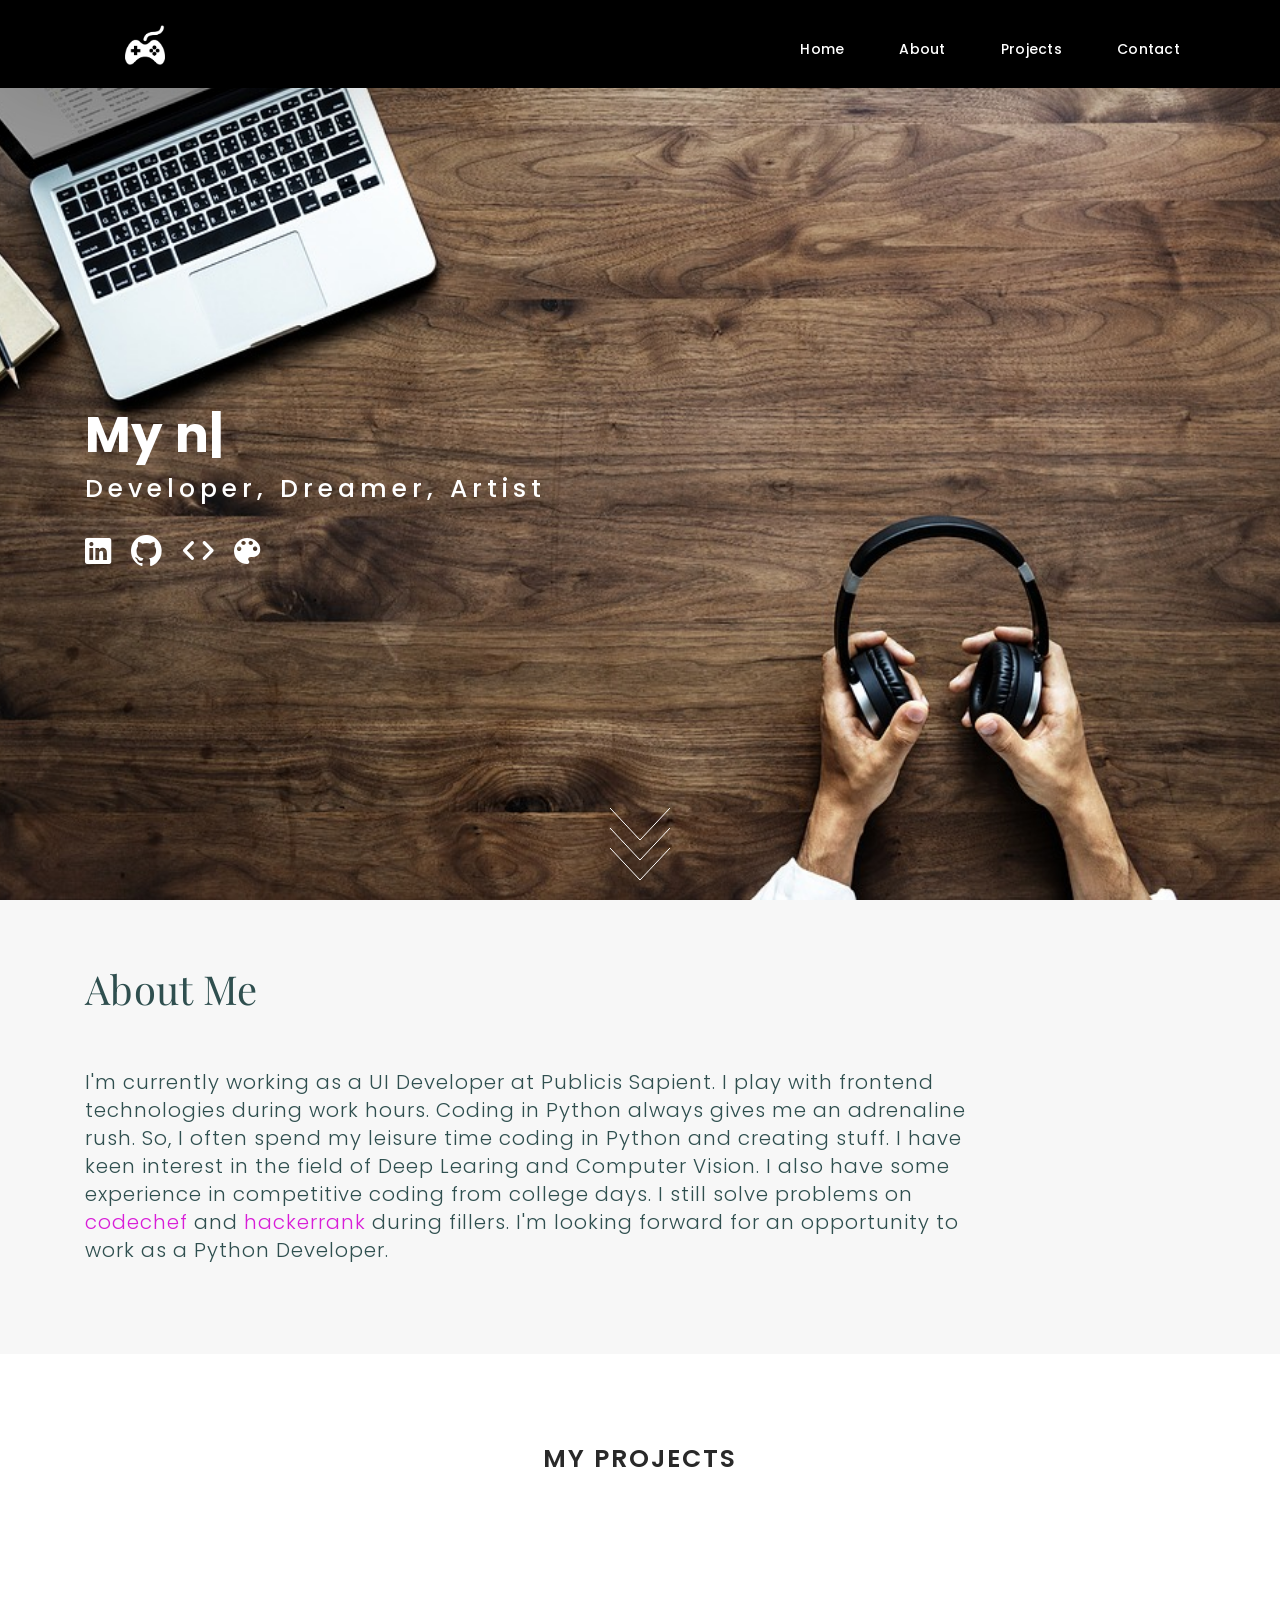
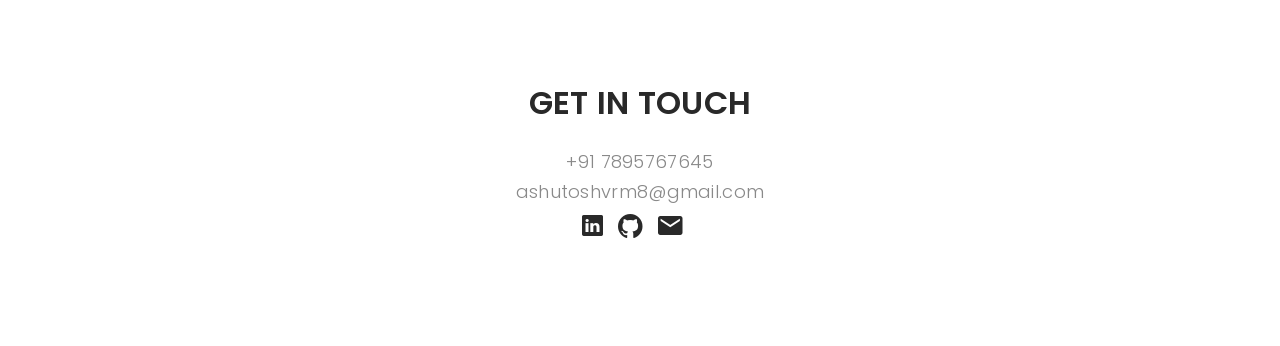
==== index.html @ ac4a1799 "Publicis Sapient" ====
<!DOCTYPE html>
<html lang="en">

<head>
  <!-- meta -->
  <meta charset="utf-8">
  <meta content="width=device-width, initial-scale=1.0" name="viewport">

  <title>Ashutosh Verma</title>
  <meta content="Ashutosh, Verma, Ashutosh Verma, Ashutosh Verma Sapient, Ashutosh Verma Github, ashutoshvrm8, Ashutosh Verma codechef,Ashutosh Verma hackerrank, Ashutosh Verma kaggle, Ashutosh Verma developer, Ashutosh Verma coder, ui, coder, data scientist, developer, engineer, graphic era, geu, " name="keywords">
  <meta content="This is the official home page of Ashutosh Verma" name="description">

  <link rel="stylesheet" href="https://fonts.googleapis.com/css?family=Poppins:300,300i,400,400i,500,500i,600,600i,700,700i|Playfair+Display:400,400i,700,700i,900,900i">
  <link rel="stylesheet" href="lib/bootstrap/css/bootstrap.min.css">
  <link rel="stylesheet" href="lib/ionicons/css/ionicons.min.css">
  <link rel="stylesheet" href="lib/hover/hover.min.css">
  <link rel="stylesheet" href="lib/slick/slick.css">
  <link rel="stylesheet" href="lib/slick/slick-theme.css">

  <link rel="stylesheet" href="css/style.css">
  <link rel="stylesheet" href="css/arrows.css">

  <link rel="shortcut icon" href="images/favicon.jpg">

</head>

<body>
  <!-- start section navbar -->
  <nav id="main-nav">
    <div class="row">
      <div class="container">
        <ul class="list-unstyled joystick-wrapper">
          <li>
            <a href="https://ashutoshverma.xyz/games/games.html"><img src="./images/game.png" class="joystick-logo" alt="games"></a>
          </li>
        </ul>
        <ul class="nav-menu list-unstyled">
          <li><a href="#header" class="js-header-nav smoothScroll">Home</a></li>
          <li><a href="#about" class="js-header-nav smoothScroll">About</a></li>
          <li><a href="#portfolio" class="js-header-nav smoothScroll">Projects</a></li>
          <li><a href="#contact" class="js-header-nav smoothScroll">Contact</a></li>
        </ul>
      </div>
    </div>
  </nav>
  <!-- End section navbar -->

  <!-- start section header -->
  <div id="header" class="home">
    <div class="container">
      <div class="header-content">
        <h1><span class="typed"></span></h1>
        <p>developer, dreamer, artist</p>
        <ul class="list-unstyled list-social">
          <li><a href="https://www.linkedin.com/in/ashutosh-verma-a1b227ba/" target="_blank"><i class="ion-social-linkedin"></i></a></li>
          <li><a href="https://github.com/ashutoshvrm8" target="_blank"><i class="ion-social-github"></i></a></li>
          <li><a href="https://www.codechef.com/users/the_wolverine" target="_blank"><i class="ion-code"></i></a></li>
          <li><a href="https://www.deviantart.com/ashutoshvrm8" target="_blank"><i class="ion-android-color-palette"></i></a></li>
        </ul>
      </div>
      <a href="#about" class="js-header-nav smoothScroll">
        <svg class="arrows">
            <path class="a1" d="M0 0 L30 32 L60 0"></path>
            <path class="a2" d="M0 20 L30 52 L60 20"></path>
            <path class="a3" d="M0 40 L30 72 L60 40"></path>
        </svg>
      </a>
    </div>
  </div>
  <!-- End section header -->

  <!-- start section about -->
  <div id="about" class="paddsection">
    <div class="container">
      <div class="row justify-content-between">
        <div class="col-lg-10">
          <div class="about-descr">
            <p class="p-heading">About Me</p>
            <p class="separator">I'm currently working as a UI Developer at Publicis Sapient.
              I play with frontend technologies during work hours. Coding in Python always gives me an adrenaline rush.
              So, I often spend my leisure time coding in Python and creating stuff. I have keen interest in the field of 
              Deep Learing and Computer Vision. I also have some experience in competitive coding from college days. I still 
              solve problems on <a href="https://www.codechef.com/users/the_wolverine" target="_blank">codechef</a> and 
              <a href="https://www.hackerrank.com/ashutoshvrm8" target="_blank">hackerrank</a> during fillers. I'm looking forward for an opportunity to 
              work as a Python Developer.
            </p>
          </div>
        </div>
      </div>
    </div>
  </div>
  <!-- end section about -->

  <!-- start section portfolio -->
  <div id="portfolio" class="text-center paddsection">
    <div class="container">
      <div class="section-title text-center">
        <h2>My Projects</h2>
      </div>
    </div>
  </div>
  <!-- End section portfolio -->

  <!-- start section contact -->
  <div id="contact" class="paddsection">
    <div class="container">
      <div class="contact-block1">
        <div class="row">
          <div class="col-lg-12 text-center">
              <h2 class="mb-30">GET IN TOUCH</h2>
              <ul class="contact-details">
                <li><span>+91 7895767645</span></li>
                <li><span>ashutoshvrm8@gmail.com</span></li>
              </ul>
              <div class="contact-social-links">
                <ul class="list-unstyled row">
                  <li><a href="https://www.linkedin.com/in/ashutosh-verma-a1b227ba/" target="_blank"><i class="ion-social-linkedin"></i></a></li>
                  <li><a href="https://github.com/ashutoshvrm8" target="_blank"><i class="ion-social-github"></i></a></li>
                  <li><a href="mailto:ashutoshvrm8@gmail.com" target="_blank"><i class="ion-android-mail"></i></a></li>
                </ul>
              </div>
          </div>
        </div>
      </div>
    </div>
  </div>
  <!-- End section contact -->

  <script src="lib/jquery/jquery.min.js"></script>
  <script src="lib/jquery/jquery-migrate.min.js"></script>
  <script src="lib/bootstrap/js/bootstrap.bundle.min.js"></script>
  <script src="lib/typed/typed.js"></script>
  <script src="lib/slick/slick.min.js"></script>
  <script src="js/main.js"></script>

</body>

</html>
---- css/style.css ----
body {
  background: #ffffff;
  color: #898989;
  font-family: 'Poppins', helvetica;
  font-size: 15px;
  font-weight: 300;
  line-height: 20px;
  letter-spacing: 0.02em;
  overflow-x: hidden;
  margin: 0 auto;
  padding: 0;
  -moz-box-sizing: border-box;
  -ms-box-sizing: border-box;
  -o-box-sizing: border-box;
  -webkit-box-sizing: border-box;
  box-sizing: border-box;
}

h1, h2, h3, h4, h5, h6 {
  margin: 0;
}

h2 {
  color: #292929;
  font-weight: 600;
}

h4 {
  color: #292929;
  font-size: 14px;
  font-weight: 600;
}

a {
  color: #292929;
  text-decoration: none !important;
  -moz-transition: all 0.5s ease-in-out 0s;
  -ms-transition: all 0.5s ease-in-out 0s;
  -o-transition: all 0.5s ease-in-out 0s;
  -webkit-transition: all 0.5s ease-in-out 0s;
  transition: all 0.5s ease-in-out 0s;
}

a:hover {
  -moz-transition: all 0.5s ease-in-out 0s;
  -ms-transition: all 0.5s ease-in-out 0s;
  -o-transition: all 0.5s ease-in-out 0s;
  -webkit-transition: all 0.5s ease-in-out 0s;
  transition: all 0.5s ease-in-out 0s;
}

a:hover, a:focus {
  color: #b8a07e;
  text-decoration: underline;
}

nav ul li a {
  padding: 2px 0 0 0;
  position: relative;
  display: block;
  font-size: 12px;
  color: #999999;
  letter-spacing: 0.1em;
  font-weight: 500;
  line-height: 14px;
  text-transform: uppercase;
  -moz-transition: all 0.5s ease-in-out 0s;
  -ms-transition: all 0.5s ease-in-out 0s;
  -o-transition: all 0.5s ease-in-out 0s;
  -webkit-transition: all 0.5s ease-in-out 0s;
  transition: all 0.5s ease-in-out 0s;
}

p {
  margin: 25px 0;
  padding: 0;
  font-size: 15px;
  color: #999999;
  line-height: 28px;
}

::-moz-selection {
  background: #b8a07e;
  color: #fff;
}

::selection {
  background: #b8a07e;
  color: #fff;
}

.btn {
  background: #333;
  border: medium none;
  border-radius: 0;
  color: #fff;
  font-size: 12px;
  height: 50px;
  line-height: 50px;
  padding: 0 30px;
  text-transform: uppercase;
}

.btn:hover, .btn:focus {
  color: #fff;
}

.padDiv {
  padding: 30px 20px;
}

.section-title {
  margin-bottom: 70px;
}

.section-title h2 {
  font-size: 25px;
  letter-spacing: 2px;
  text-transform: uppercase;
}

.paddsection {
  padding-top: 90px;
  padding-bottom: 90px;
}

.paddsections {
  padding-top: 90px;
  padding-bottom: 90px !important;
}

.hvr-shutter-in-horizontal::before {
  background: #333;
}

.hvr-shutter-in-horizontal:hover {
  background: #b8a07e;
}

.mb-30 {
  margin-bottom: 30px;
}

/*-----------------------------------------------------------------------------------*/
/*  Navbar Top
/*-----------------------------------------------------------------------------------*/

nav {
  position: fixed;
  background: #000;
  z-index: 1000;
  width: 100%;
  padding: 23px;
  display: none;
  -webkit-box-shadow: 0px 2px 92px 0px rgba(0, 0, 0, 0.18);
  -moz-box-shadow: 0px 2px 92px 0px rgba(0, 0, 0, 0.18);
  box-shadow: 0px 2px 92px 0px rgba(0, 0, 0, 0.18);
}

.joystick-logo {
  width: 40px;
  height: 40px;
}

@media(max-width: 1024px) {
  .joystick-wrapper {
    display: none;
  }
}

.nav-menu {
  float: right;
  line-height: 32px;
  margin-bottom: 0;
}

nav ul li {
  float: left;
  margin-right: 15px;
  font-family: 'Poppins', sans-serif;
  font-size: 14px;
  margin-left: 40px;
}

nav ul li a {
  padding: 2px 0 0 0;
  position: relative;
  display: block;
  font-size: 14px;
  color: #fff;
  font-family: 'Poppins', helvetica;
  font-weight: 500;
  line-height: 16px;
  text-transform: uppercase;
  letter-spacing: 0.02em;
  text-transform: capitalize;
}

.responsive {
  display: none;
  font-size: 23px;
}

.active {
  color: #afafaf;
}

/*----------------------------------------------------------------------------------*/
/*  Header
/*-----------------------------------------------------------------------------------*/

@media(max-width:767px) {
  .header-content h1 {
    min-height: 181px;
  }
}

#header {
  background: url("../images/home-bg.jpg") repeat scroll center / cover;
  height: 100%;
  width: 100%;
}

#header .header-content {
  height: 100vh;
  text-align: left;
  width: 100%;
  display: flex;
  justify-content: center;
  flex-direction: column;
}

.header-content h1 {
  font-size: 50px;
  font-weight: 700;
  margin-top: 90px;
  margin-bottom: 10px;
  color: #fff;
}

.header-content p {
  font-size: 25px;
  letter-spacing: 5px;
  margin-top: 0;
  margin-bottom: 30px;
  text-transform: capitalize;
  color: #fff;
  font-weight: 500;
}

.header-content .list-social li {
  float: left;
  margin-right: 20px;
}

.header-content .list-social li i {
  color: #fff;
  font-size: 35px;
}

/*-----------------------------------------------------------------------------------*/
/*  About
/*-----------------------------------------------------------------------------------*/

#about {
  width: 100%;
  height: auto;
  background: #f7f7f7;
  padding-top: 50px;
}

#about .about-descr .p-heading {
  color: #2F4F4F;
  font-family: 'Playfair Display', serif;
  font-size: 40px;
  text-align: left;
}

#about .about-descr .separator {
  color: #2F4F4F;
  font-size: 20px;
  letter-spacing: 1px;
  line-height: 1.4;
  margin-bottom: 0;
  padding-top: 40px;
  text-align: left;
}

#about .separator a {
  color: #d81dd8;
}

/*-----------------------------------------------------------------------------------*/
/*  Portfolio
/*-----------------------------------------------------------------------------------*/

#portfolio {
  position: relative;
  padding-bottom: 50px;
}

/*-----------------------------------------------------------------------------------*/
/*  Contact
/*-----------------------------------------------------------------------------------*/

#contact {
  height: auto;
  text-align: center;
  width: 100%;
}

.contact-details {
  list-style: none;
  margin: 0;
  padding: 0;
}

.contact-details li {
  font-size: 18px;
  padding-bottom: 10px;
}

.contact-social-links {
  display: flex;
  justify-content: center;
}

.contact-social-links li {
  font-size: 28px;
  margin-right: 15px;
}
---- css/arrows.css ----
.arrows {
	width: 60px;
	height: 72px;
	position: absolute;
	left: 50%;
	margin-left: -30px;
	bottom: 20px;
}

.arrows path {
	stroke: #fff;
	fill: transparent;
	stroke-width: 1px;	
	animation: arrow 2s infinite;
	-webkit-animation: arrow 2s infinite; 
}

@keyframes arrow
{
0% {opacity:0}
40% {opacity:1}
80% {opacity:0}
100% {opacity:0}
}

@-webkit-keyframes arrow
{
0% {opacity:0}
40% {opacity:1}
80% {opacity:0}
100% {opacity:0}
}

.arrows path.a1 {
	animation-delay:-1s;
	-webkit-animation-delay:-1s;
}

.arrows path.a2 {
	animation-delay:-0.5s;
	-webkit-animation-delay:-0.5s;
}

.arrows path.a3 {	
	animation-delay:0s;
	-webkit-animation-delay:0s;
}

@media only screen and (max-width: 767px) {
    .arrows {
        left: 90%;
    }
}
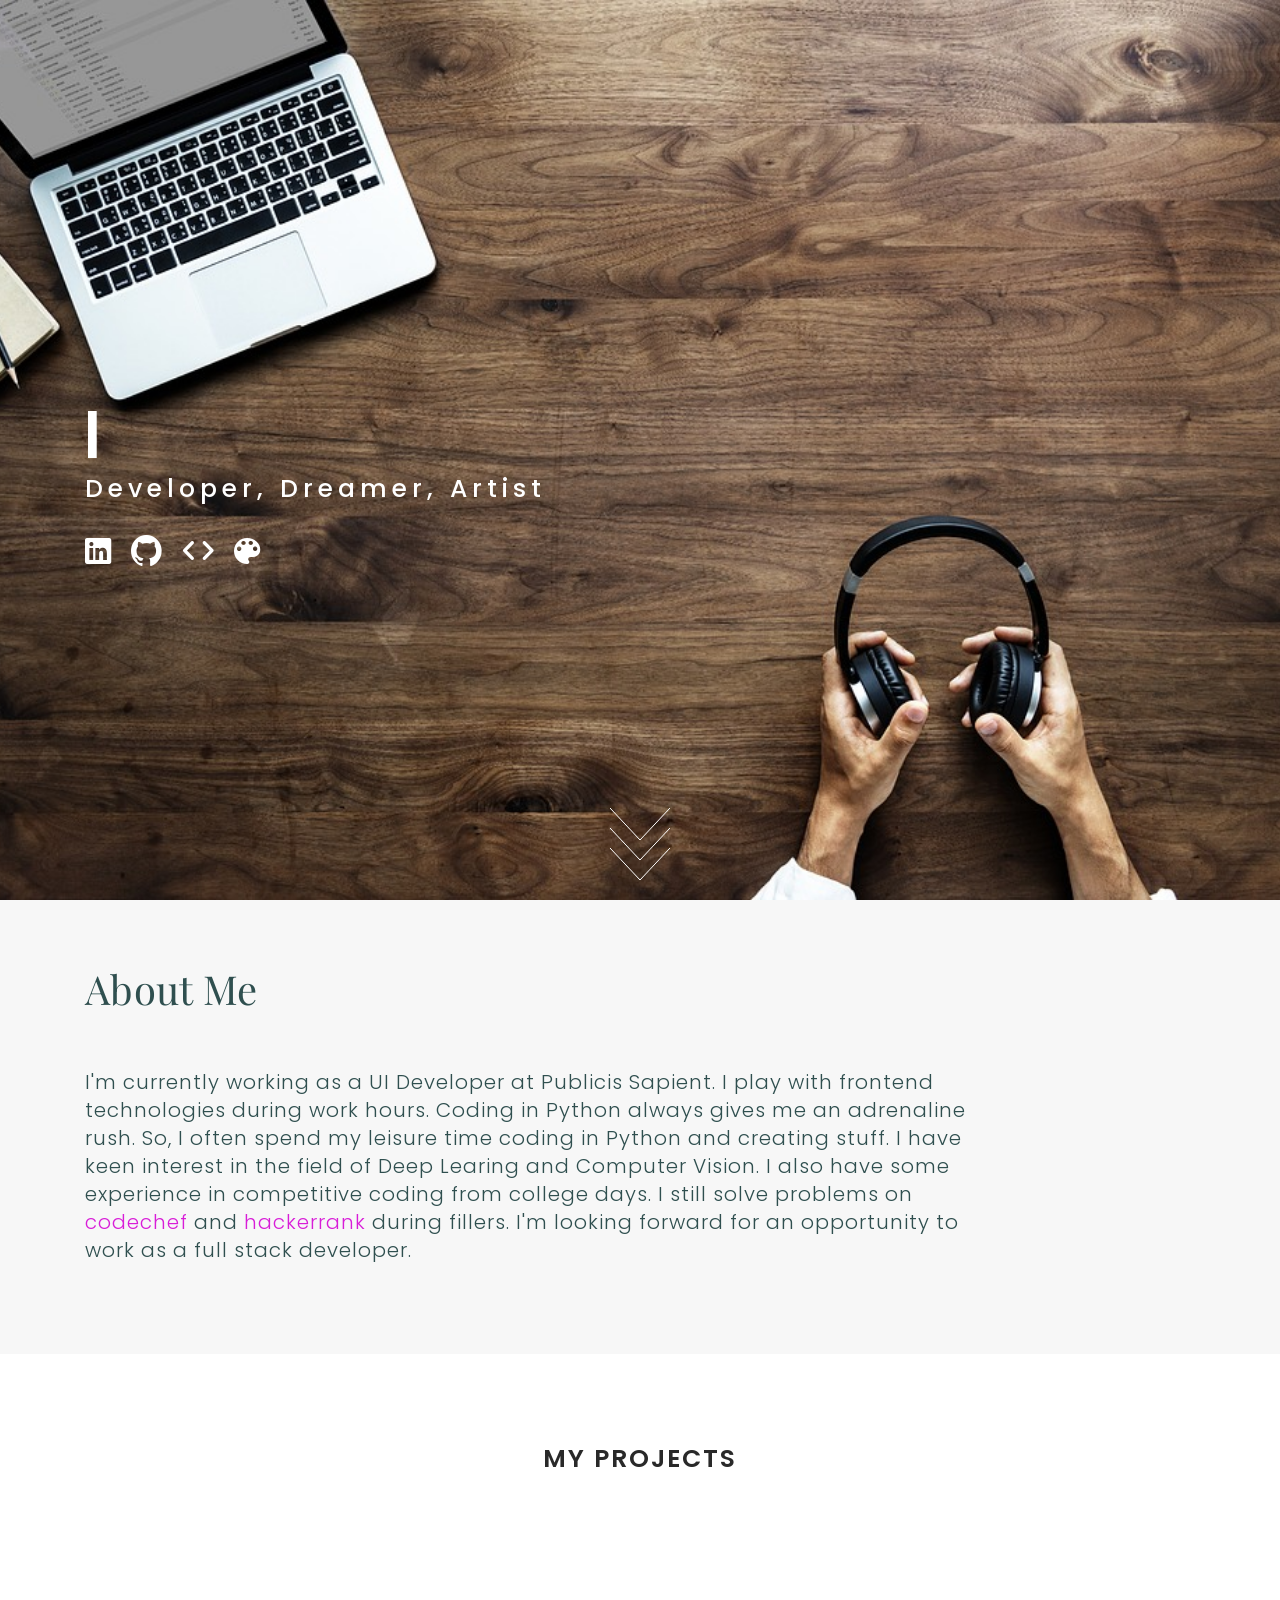
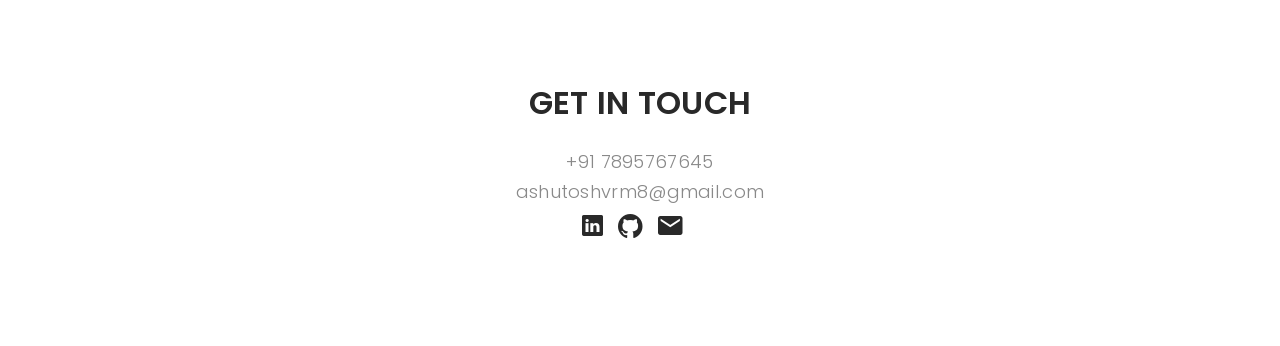
==== commit 9f25b4c5: "Update index.html" ====
--- a/index.html
+++ b/index.html
@@ -82,7 +82,7 @@
               Deep Learing and Computer Vision. I also have some experience in competitive coding from college days. I still 
               solve problems on <a href="https://www.codechef.com/users/the_wolverine" target="_blank">codechef</a> and 
               <a href="https://www.hackerrank.com/ashutoshvrm8" target="_blank">hackerrank</a> during fillers. I'm looking forward for an opportunity to 
-              work as a Python Developer.
+              work as a full stack developer.
             </p>
           </div>
         </div>
@@ -135,4 +135,4 @@
 
 </body>
 
-</html>+</html>
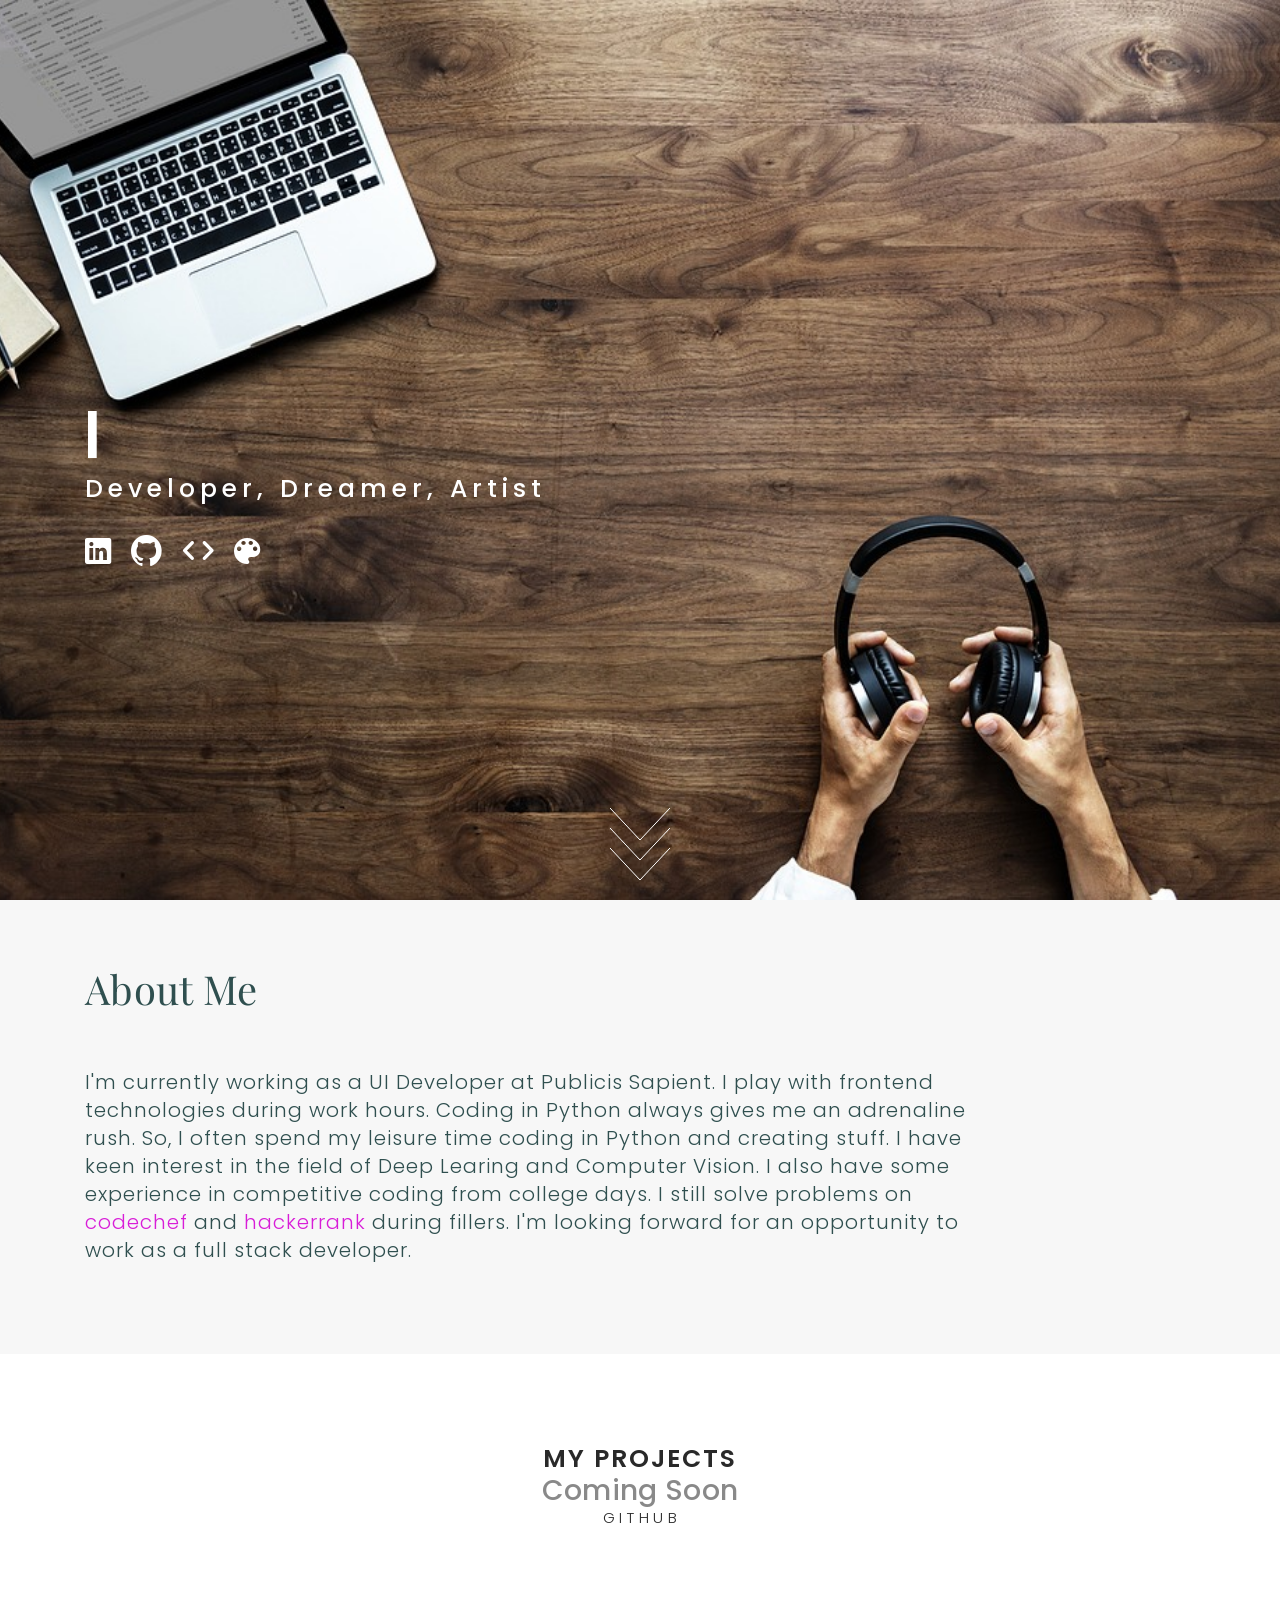
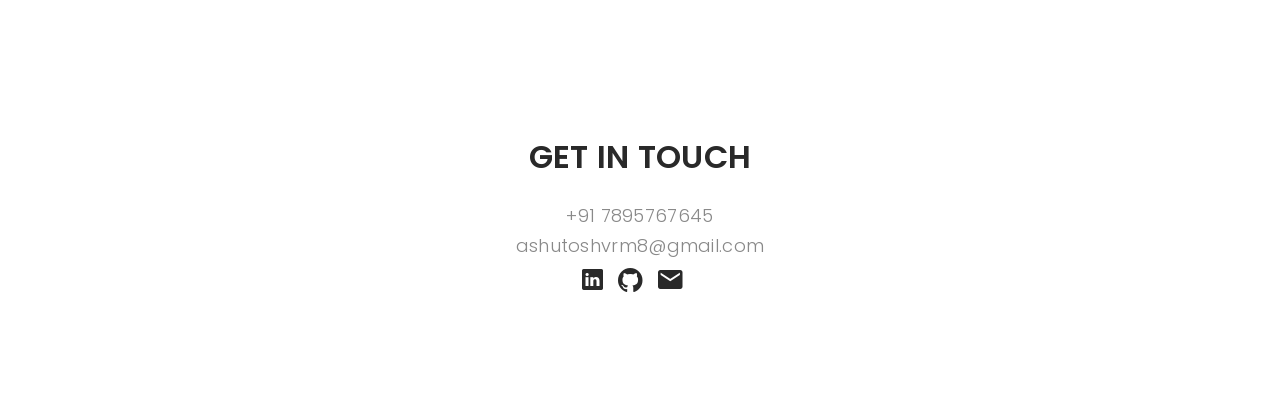
==== commit 97cfeff9: "Update index.html" ====
--- a/index.html
+++ b/index.html
@@ -96,6 +96,8 @@
     <div class="container">
       <div class="section-title text-center">
         <h2>My Projects</h2>
+        <h3>Coming Soon</h3>
+        <a href="https://github.com/ashutoshvrm8">G I T H U B</a>
       </div>
     </div>
   </div>
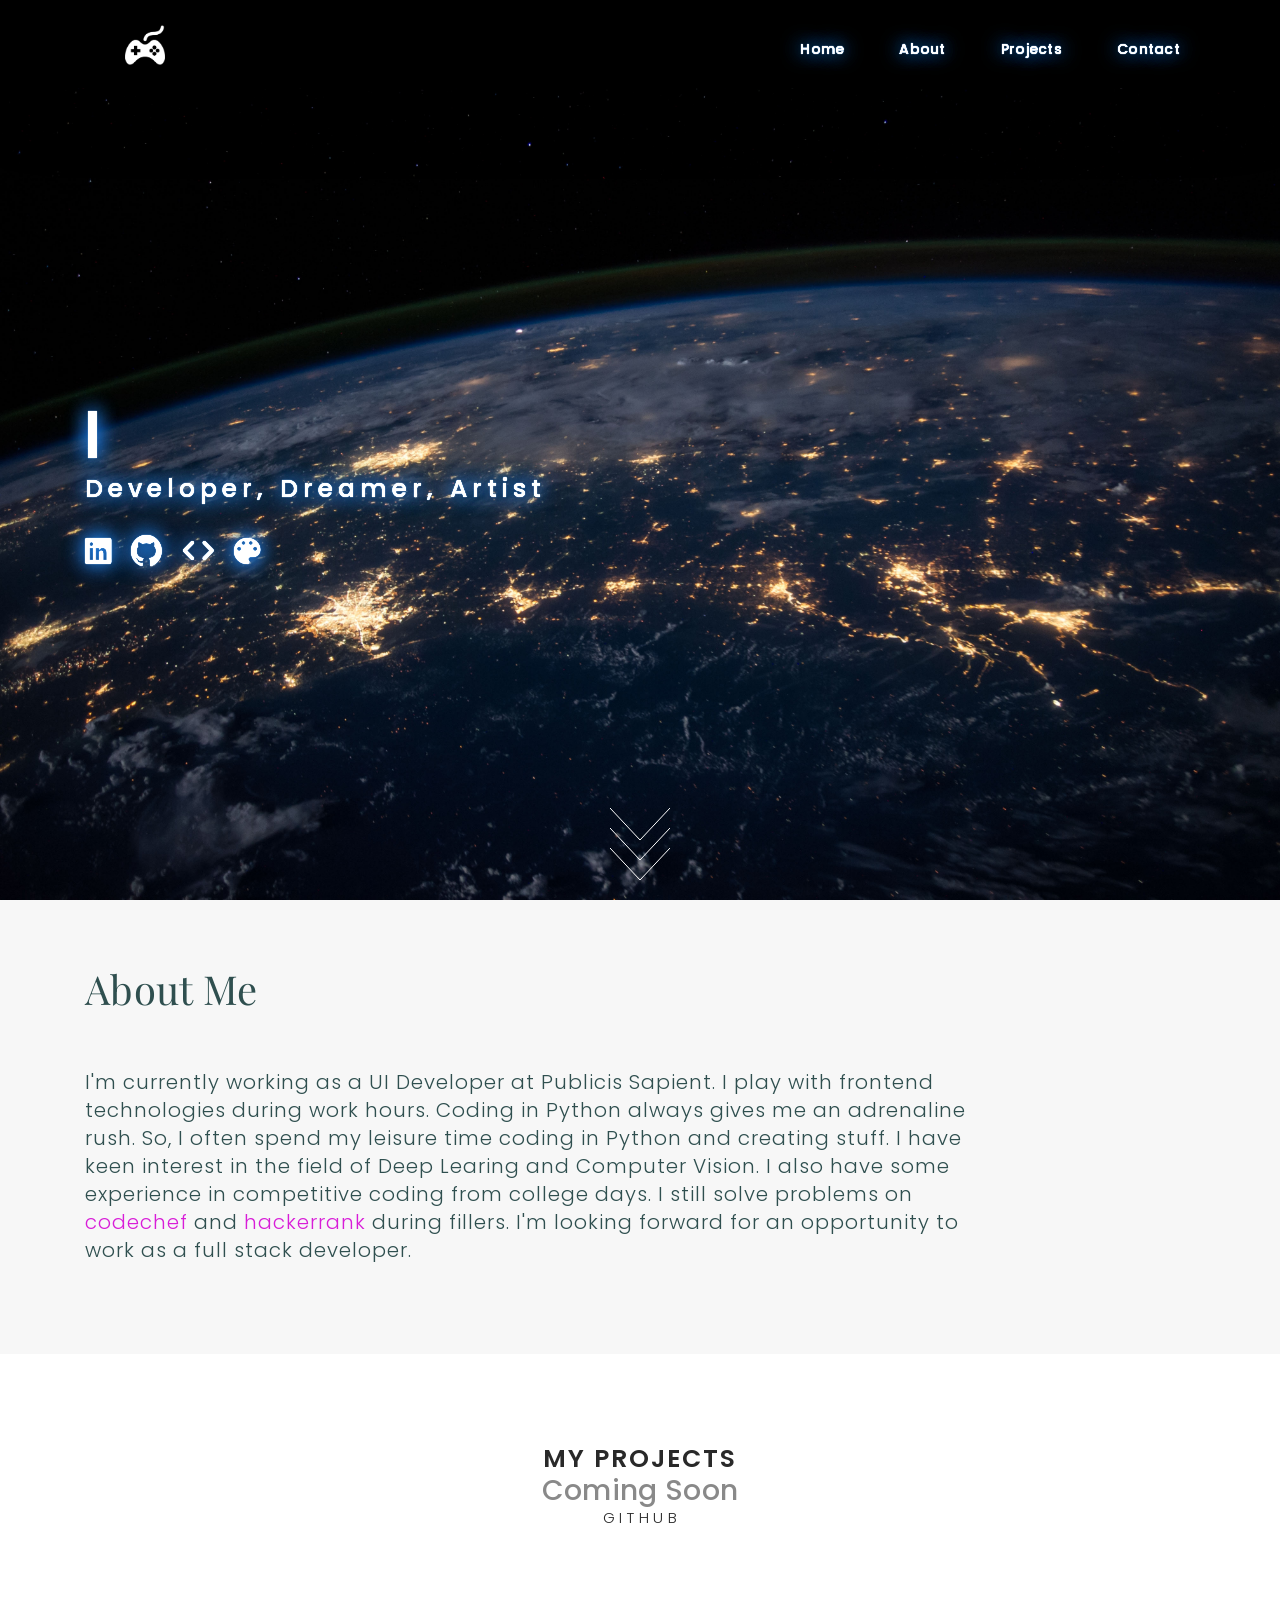
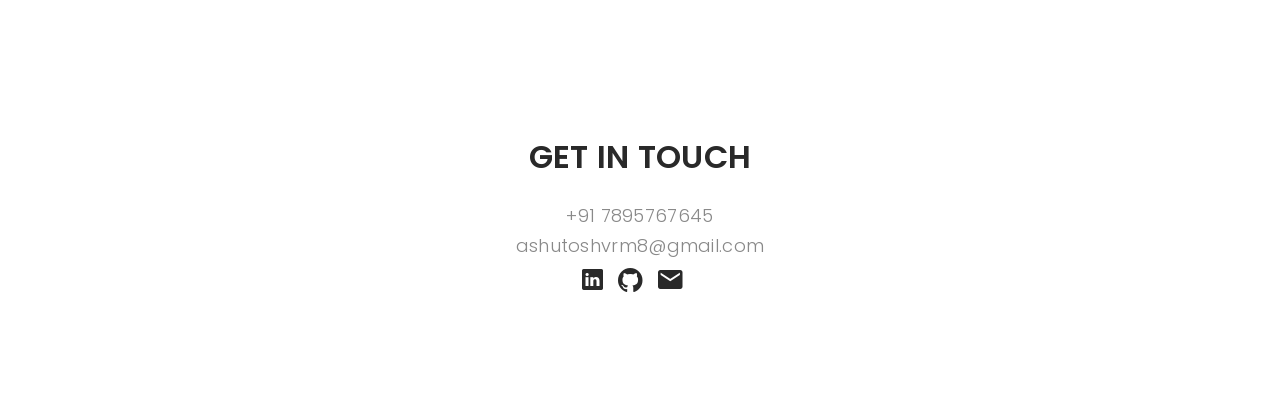
==== commit aa1bdc15: "loaded on winload load and changes font-size in mobile" ====
--- a/index.html
+++ b/index.html
@@ -50,7 +50,7 @@
     <div class="container">
       <div class="header-content">
         <h1><span class="typed"></span></h1>
-        <p>developer, dreamer, artist</p>
+        <p class="me">developer, dreamer, artist</p>
         <ul class="list-unstyled list-social">
           <li><a href="https://www.linkedin.com/in/ashutosh-verma-a1b227ba/" target="_blank"><i class="ion-social-linkedin"></i></a></li>
           <li><a href="https://github.com/ashutoshvrm8" target="_blank"><i class="ion-social-github"></i></a></li>
--- a/css/style.css
+++ b/css/style.css
@@ -172,6 +172,7 @@
   float: right;
   line-height: 32px;
   margin-bottom: 0;
+  text-shadow: 0 0 1px #fff, 0 0 0px #fff, 0px 0 0px #fff, 0 0 0px #228DFF, 0 0 0px #228DFF, 0 0 1px #228DFF, 0 0 20px #228DFF, 0 0 20px #228DFF;
 }
 
 nav ul li {
@@ -213,10 +214,16 @@
   .header-content h1 {
     min-height: 181px;
   }
+  .typed {
+    font-size: 26px;
+  }
+  .me {
+    font-size: 23px;
+  }
 }
 
 #header {
-  background: url("../images/home-bg.jpg") repeat scroll center / cover;
+  background: url("../images/home-bg1.jpg") repeat scroll center / cover;
   height: 100%;
   width: 100%;
 }
@@ -228,6 +235,7 @@
   display: flex;
   justify-content: center;
   flex-direction: column;
+  text-shadow: 0 0 1px #fff, 0 0 0px #fff, 0px 0 0px #fff, 0 0 0px #228DFF, 0 0 0px #228DFF, 0 0 1px #228DFF, 0 0 20px #228DFF, 0 0 20px #228DFF;
 }
 
 .header-content h1 {
@@ -256,6 +264,11 @@
 .header-content .list-social li i {
   color: #fff;
   font-size: 35px;
+}
+
+.header-content .list-social li:hover {
+  transition: .2s;
+  transform: translate(0,-8%);
 }
 
 /*-----------------------------------------------------------------------------------*/
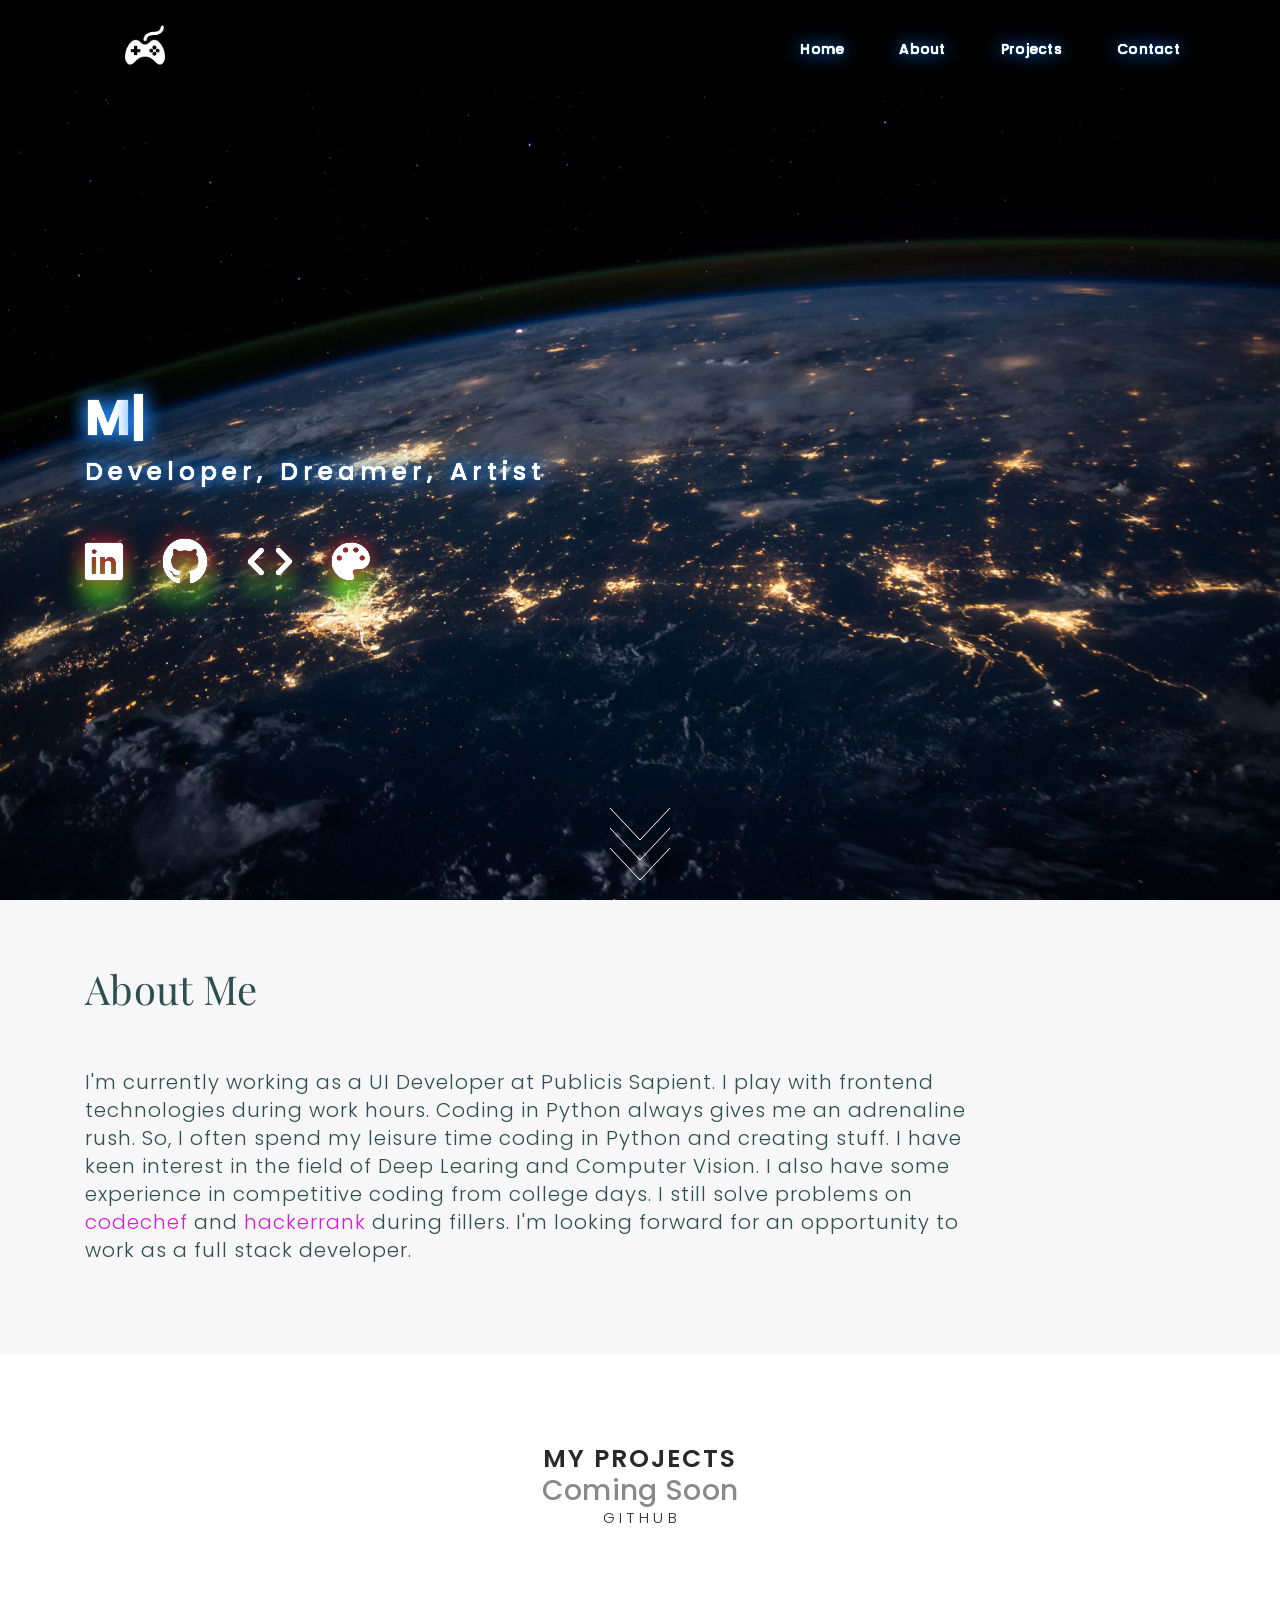
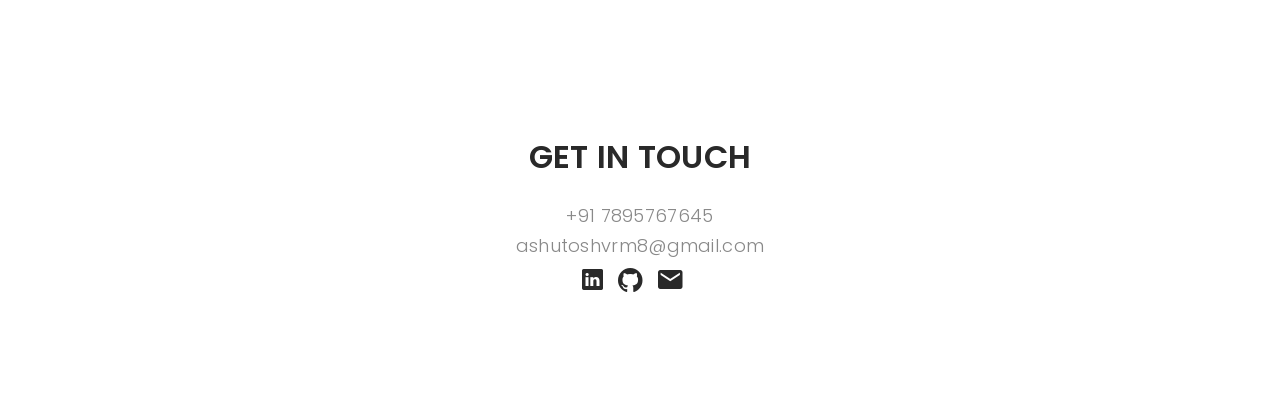
==== commit 2533858a: "loader" ====
--- a/index.html
+++ b/index.html
@@ -17,6 +17,7 @@
   <link rel="stylesheet" href="lib/slick/slick.css">
   <link rel="stylesheet" href="lib/slick/slick-theme.css">
 
+  <link rel="stylesheet" href="./css/loader.css">
   <link rel="stylesheet" href="css/style.css">
   <link rel="stylesheet" href="css/arrows.css">
 
@@ -135,6 +136,25 @@
   <script src="lib/slick/slick.min.js"></script>
   <script src="js/main.js"></script>
 
+  <script>
+    $(document).ready(function() {
+    //Preloader
+      $(window).on("load", function() {
+        preloaderFadeOutTime = 500;
+        function hidePreloader() {
+          var preloader = $('.spinner-wrapper');
+          preloader.fadeOut(preloaderFadeOutTime);
+        }
+        hidePreloader();
+      });
+    });
+  </script>
+
 </body>
 
+<!--CSS Spinner-->
+<div class="spinner-wrapper">
+  <div class="spinner"></div>
+</div>
+
 </html>
--- a/css/loader.css
+++ b/css/loader.css
@@ -0,0 +1,81 @@
+.spinner {
+    position: absolute;
+    top: 48%;
+    left: 48%;
+    width: 40px;
+    height: 40px;
+    position: relative;
+}
+
+.cube1,
+.cube2 {
+    background-color: #333;
+    width: 15px;
+    height: 15px;
+    position: absolute;
+    top: 0;
+    left: 0;
+
+    -webkit-animation: sk-cubemove 1.8s infinite ease-in-out;
+    animation: sk-cubemove 1.8s infinite ease-in-out;
+}
+
+.cube2 {
+    -webkit-animation-delay: -0.9s;
+    animation-delay: -0.9s;
+}
+
+@-webkit-keyframes sk-cubemove {
+    25% {
+        -webkit-transform: translateX(42px) rotate(-90deg) scale(0.5)
+    }
+
+    50% {
+        -webkit-transform: translateX(42px) translateY(42px) rotate(-180deg)
+    }
+
+    75% {
+        -webkit-transform: translateX(0px) translateY(42px) rotate(-270deg) scale(0.5)
+    }
+
+    100% {
+        -webkit-transform: rotate(-360deg)
+    }
+}
+
+@keyframes sk-cubemove {
+    25% {
+        transform: translateX(42px) rotate(-90deg) scale(0.5);
+        -webkit-transform: translateX(42px) rotate(-90deg) scale(0.5);
+    }
+
+    50% {
+        transform: translateX(42px) translateY(42px) rotate(-179deg);
+        -webkit-transform: translateX(42px) translateY(42px) rotate(-179deg);
+    }
+
+    50.1% {
+        transform: translateX(42px) translateY(42px) rotate(-180deg);
+        -webkit-transform: translateX(42px) translateY(42px) rotate(-180deg);
+    }
+
+    75% {
+        transform: translateX(0px) translateY(42px) rotate(-270deg) scale(0.5);
+        -webkit-transform: translateX(0px) translateY(42px) rotate(-270deg) scale(0.5);
+    }
+
+    100% {
+        transform: rotate(-360deg);
+        -webkit-transform: rotate(-360deg);
+    }
+}
+
+.spinner-wrapper {
+    position: fixed;
+    top: 0;
+    left: 0;
+    right: 0;
+    bottom: 0;
+    background-color: #ff6347;
+    z-index: 999999;
+}
--- a/css/style.css
+++ b/css/style.css
@@ -222,6 +222,16 @@
   }
 }
 
+@media(min-width:1024px) {
+  .header-content .list-social li {
+    margin-right: 40px !important;
+    margin-top: 20px !important;
+  }
+  .header-content .list-social li i {
+    font-size: 50px !important;
+  }
+}
+
 #header {
   background: url("../images/home-bg1.jpg") repeat scroll center / cover;
   height: 100%;
@@ -259,6 +269,7 @@
 .header-content .list-social li {
   float: left;
   margin-right: 20px;
+  text-shadow: 0 0 1px #fff, 0 0 0px #fff, 0px 0 0px #fff, 0 0 0px #b9e01b, 0 0 0px #64d61c, 0 0 1px #2522ff, 0px 0px 20px #ff2222, -1px 20px 20px #4eff22;
 }
 
 .header-content .list-social li i {
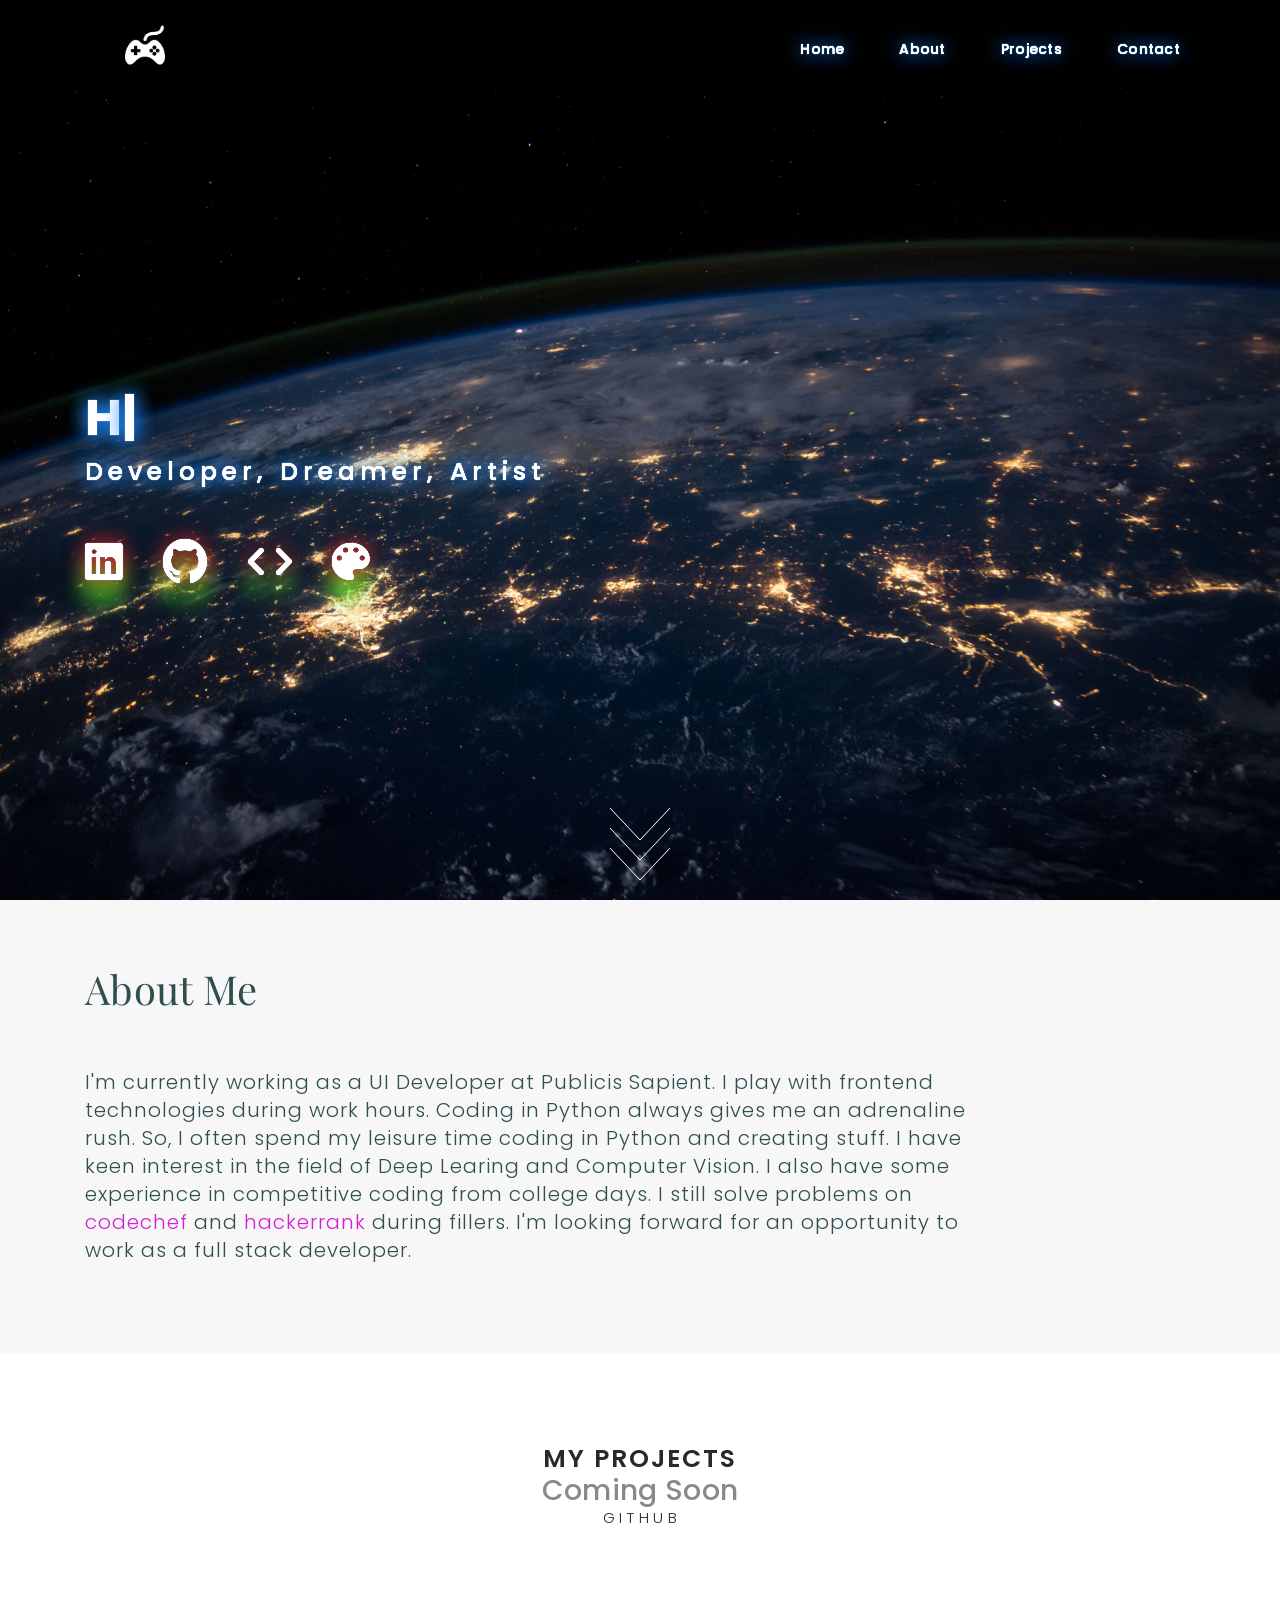
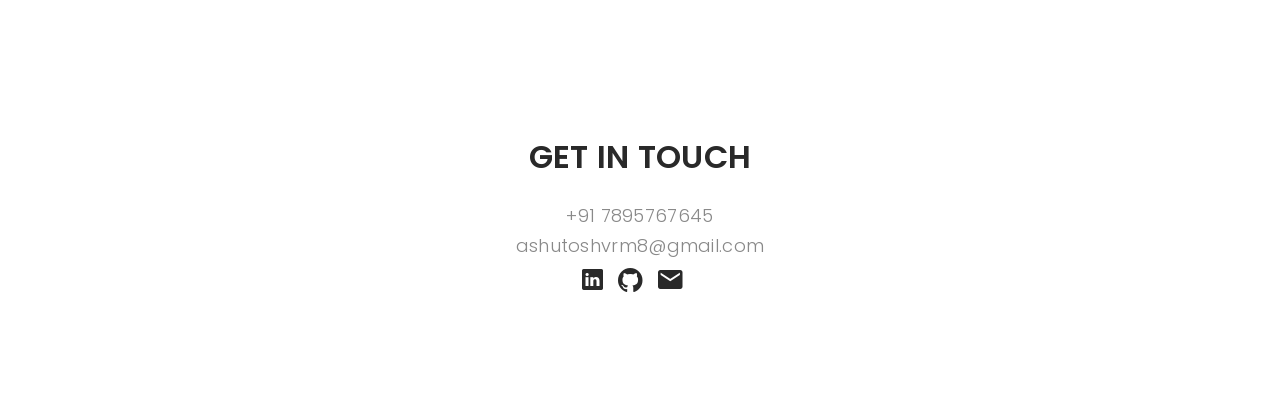
==== commit cc0813f2: "revert 2533858a44cbc6ee2a1ed0a185ac4d2472fe091c" ====
--- a/index.html
+++ b/index.html
@@ -17,7 +17,6 @@
   <link rel="stylesheet" href="lib/slick/slick.css">
   <link rel="stylesheet" href="lib/slick/slick-theme.css">
 
-  <link rel="stylesheet" href="./css/loader.css">
   <link rel="stylesheet" href="css/style.css">
   <link rel="stylesheet" href="css/arrows.css">
 
@@ -136,25 +135,5 @@
   <script src="lib/slick/slick.min.js"></script>
   <script src="js/main.js"></script>
 
-  <script>
-    $(document).ready(function() {
-    //Preloader
-      $(window).on("load", function() {
-        preloaderFadeOutTime = 500;
-        function hidePreloader() {
-          var preloader = $('.spinner-wrapper');
-          preloader.fadeOut(preloaderFadeOutTime);
-        }
-        hidePreloader();
-      });
-    });
-  </script>
-
 </body>
-
-<!--CSS Spinner-->
-<div class="spinner-wrapper">
-  <div class="spinner"></div>
-</div>
-
 </html>
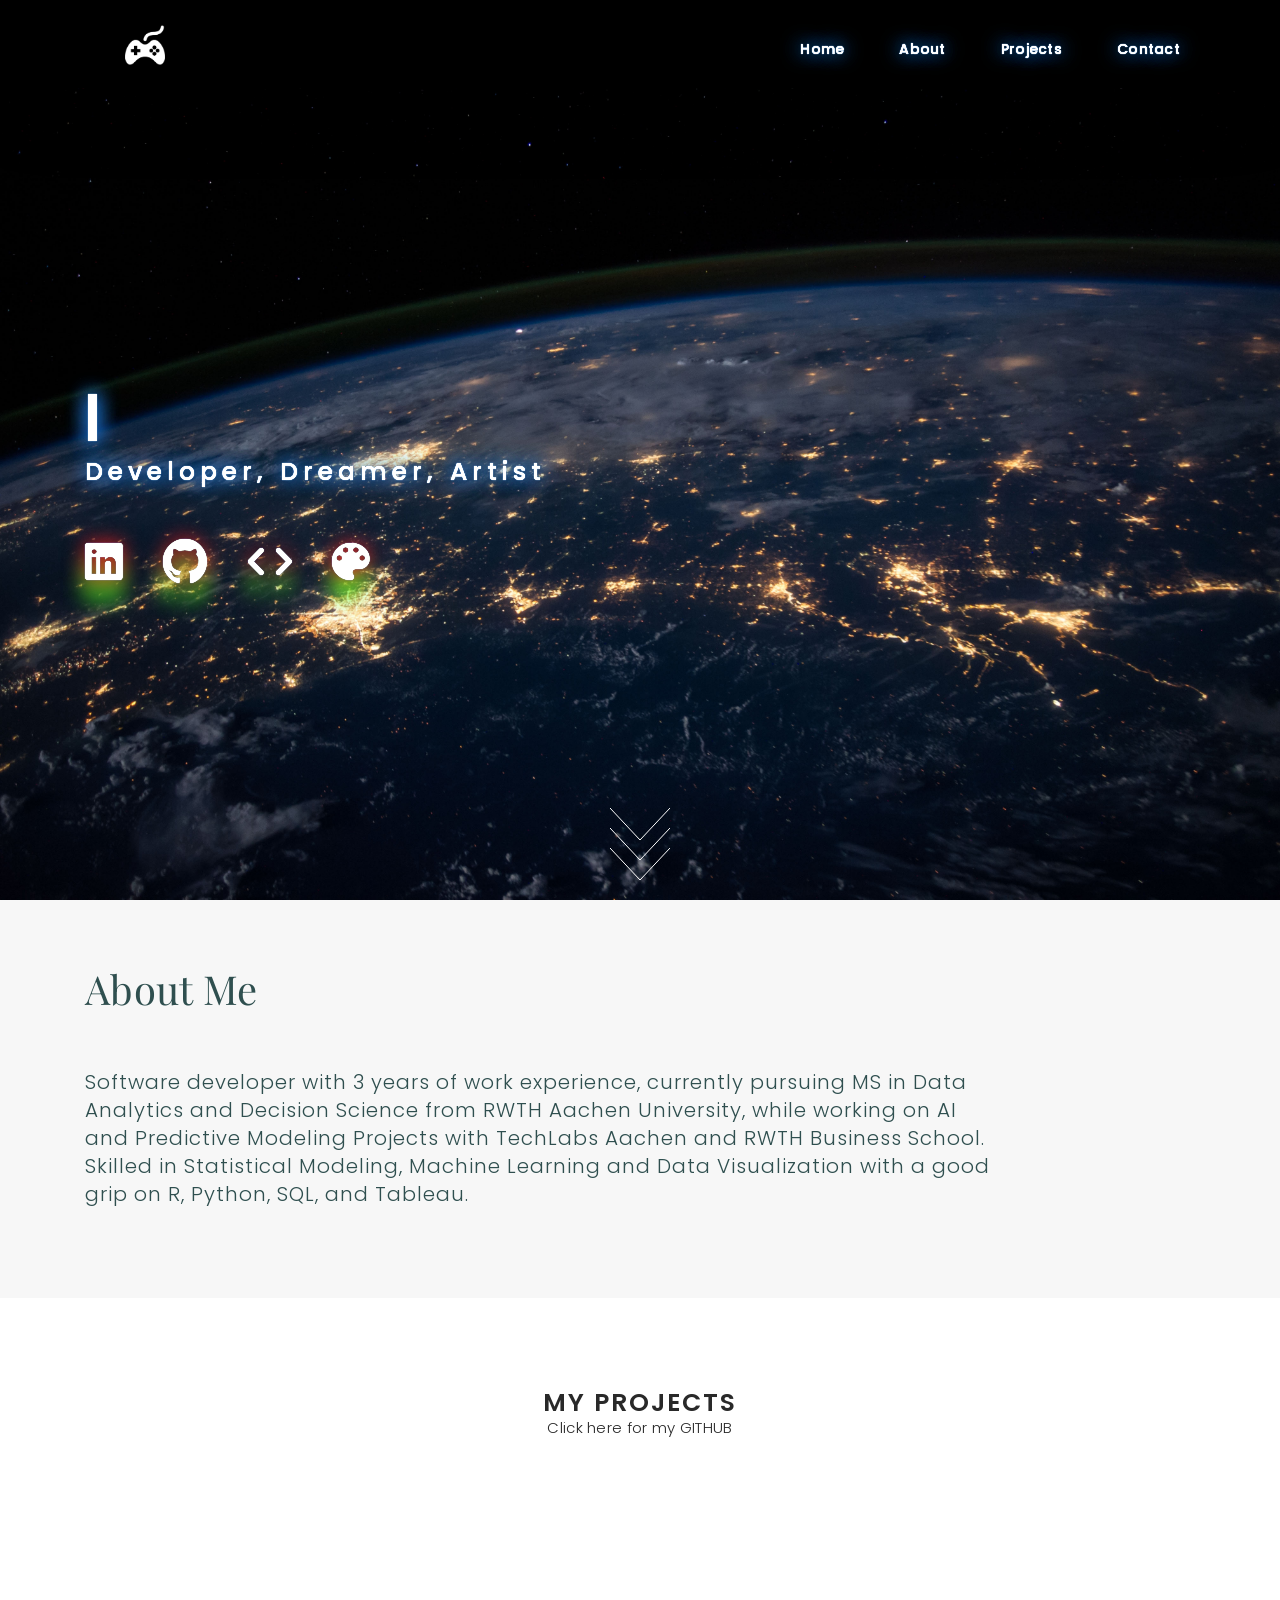
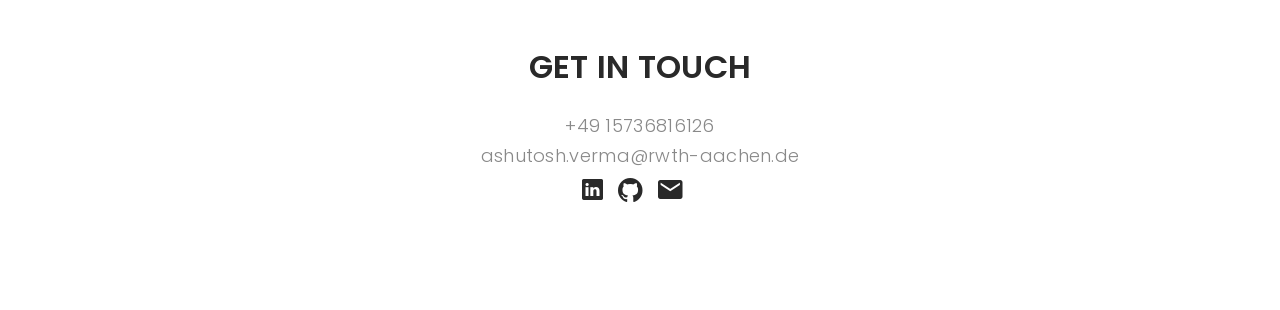
==== commit 87882d20: "added resume and chaged some details" ====
--- a/index.html
+++ b/index.html
@@ -76,13 +76,8 @@
         <div class="col-lg-10">
           <div class="about-descr">
             <p class="p-heading">About Me</p>
-            <p class="separator">I'm currently working as a UI Developer at Publicis Sapient.
-              I play with frontend technologies during work hours. Coding in Python always gives me an adrenaline rush.
-              So, I often spend my leisure time coding in Python and creating stuff. I have keen interest in the field of 
-              Deep Learing and Computer Vision. I also have some experience in competitive coding from college days. I still 
-              solve problems on <a href="https://www.codechef.com/users/the_wolverine" target="_blank">codechef</a> and 
-              <a href="https://www.hackerrank.com/ashutoshvrm8" target="_blank">hackerrank</a> during fillers. I'm looking forward for an opportunity to 
-              work as a full stack developer.
+            <p class="separator">Software developer with 3 years of work experience, currently pursuing MS in Data Analytics and Decision Science from RWTH Aachen University, while working on AI and Predictive Modeling Projects with TechLabs Aachen and RWTH Business School.
+              Skilled in Statistical Modeling, Machine Learning and Data Visualization with a good grip on R, Python, SQL, and Tableau.
             </p>
           </div>
         </div>
@@ -96,8 +91,8 @@
     <div class="container">
       <div class="section-title text-center">
         <h2>My Projects</h2>
-        <h3>Coming Soon</h3>
-        <a href="https://github.com/ashutoshvrm8">G I T H U B</a>
+        <!-- <h3>Coming Soon</h3> -->
+        <a href="https://github.com/ashutoshvrm8">Click here for my GITHUB</a>
       </div>
     </div>
   </div>
@@ -111,14 +106,14 @@
           <div class="col-lg-12 text-center">
               <h2 class="mb-30">GET IN TOUCH</h2>
               <ul class="contact-details">
-                <li><span>+91 7895767645</span></li>
-                <li><span>ashutoshvrm8@gmail.com</span></li>
+                <li><span>+49 15736816126</span></li>
+                <li><span>ashutosh.verma@rwth-aachen.de</span></li>
               </ul>
               <div class="contact-social-links">
                 <ul class="list-unstyled row">
                   <li><a href="https://www.linkedin.com/in/ashutosh-verma-a1b227ba/" target="_blank"><i class="ion-social-linkedin"></i></a></li>
                   <li><a href="https://github.com/ashutoshvrm8" target="_blank"><i class="ion-social-github"></i></a></li>
-                  <li><a href="mailto:ashutoshvrm8@gmail.com" target="_blank"><i class="ion-android-mail"></i></a></li>
+                  <li><a href="mailto:ashutosh.verma@rwth-aachen.de" target="_blank"><i class="ion-android-mail"></i></a></li>
                 </ul>
               </div>
           </div>
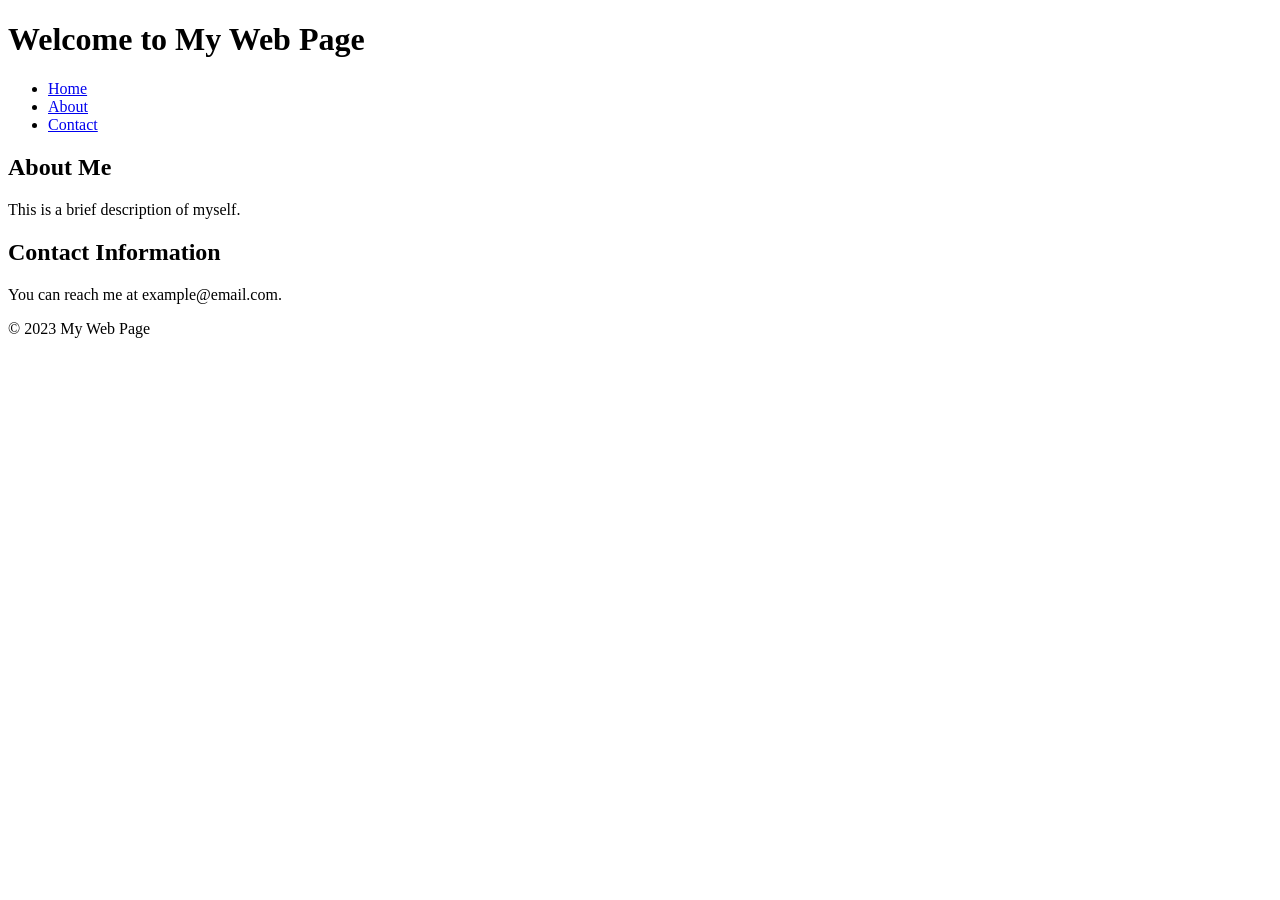
==== commit dd860f40: "Create index.html" ====
--- a/index.html
+++ b/index.html
@@ -1,134 +1,37 @@
 <!DOCTYPE html>
 <html lang="en">
-
 <head>
-  <!-- meta -->
-  <meta charset="utf-8">
-  <meta content="width=device-width, initial-scale=1.0" name="viewport">
-
-  <title>Ashutosh Verma</title>
-  <meta content="Ashutosh, Verma, Ashutosh Verma, Ashutosh Verma Sapient, Ashutosh Verma Github, ashutoshvrm8, Ashutosh Verma codechef,Ashutosh Verma hackerrank, Ashutosh Verma kaggle, Ashutosh Verma developer, Ashutosh Verma coder, ui, coder, data scientist, developer, engineer, graphic era, geu, " name="keywords">
-  <meta content="This is the official home page of Ashutosh Verma" name="description">
-
-  <link rel="stylesheet" href="https://fonts.googleapis.com/css?family=Poppins:300,300i,400,400i,500,500i,600,600i,700,700i|Playfair+Display:400,400i,700,700i,900,900i">
-  <link rel="stylesheet" href="lib/bootstrap/css/bootstrap.min.css">
-  <link rel="stylesheet" href="lib/ionicons/css/ionicons.min.css">
-  <link rel="stylesheet" href="lib/hover/hover.min.css">
-  <link rel="stylesheet" href="lib/slick/slick.css">
-  <link rel="stylesheet" href="lib/slick/slick-theme.css">
-
-  <link rel="stylesheet" href="css/style.css">
-  <link rel="stylesheet" href="css/arrows.css">
-
-  <link rel="shortcut icon" href="images/favicon.jpg">
-
+    <meta charset="UTF-8">
+    <meta name="viewport" content="width=device-width, initial-scale=1.0">
+    <title>My Web Page</title>
 </head>
-
 <body>
-  <!-- start section navbar -->
-  <nav id="main-nav">
-    <div class="row">
-      <div class="container">
-        <ul class="list-unstyled joystick-wrapper">
-          <li>
-            <a href="https://ashutoshverma.xyz/games/games.html"><img src="./images/game.png" class="joystick-logo" alt="games"></a>
-          </li>
+    <header>
+        <h1>Welcome to My Web Page</h1>
+    </header>
+    
+    <nav>
+        <ul>
+            <li><a href="#">Home</a></li>
+            <li><a href="#">About</a></li>
+            <li><a href="#">Contact</a></li>
         </ul>
-        <ul class="nav-menu list-unstyled">
-          <li><a href="#header" class="js-header-nav smoothScroll">Home</a></li>
-          <li><a href="#about" class="js-header-nav smoothScroll">About</a></li>
-          <li><a href="#portfolio" class="js-header-nav smoothScroll">Projects</a></li>
-          <li><a href="#contact" class="js-header-nav smoothScroll">Contact</a></li>
-        </ul>
-      </div>
-    </div>
-  </nav>
-  <!-- End section navbar -->
-
-  <!-- start section header -->
-  <div id="header" class="home">
-    <div class="container">
-      <div class="header-content">
-        <h1><span class="typed"></span></h1>
-        <p class="me">developer, dreamer, artist</p>
-        <ul class="list-unstyled list-social">
-          <li><a href="https://www.linkedin.com/in/ashutosh-verma-a1b227ba/" target="_blank"><i class="ion-social-linkedin"></i></a></li>
-          <li><a href="https://github.com/ashutoshvrm8" target="_blank"><i class="ion-social-github"></i></a></li>
-          <li><a href="https://www.codechef.com/users/the_wolverine" target="_blank"><i class="ion-code"></i></a></li>
-          <li><a href="https://www.deviantart.com/ashutoshvrm8" target="_blank"><i class="ion-android-color-palette"></i></a></li>
-        </ul>
-      </div>
-      <a href="#about" class="js-header-nav smoothScroll">
-        <svg class="arrows">
-            <path class="a1" d="M0 0 L30 32 L60 0"></path>
-            <path class="a2" d="M0 20 L30 52 L60 20"></path>
-            <path class="a3" d="M0 40 L30 72 L60 40"></path>
-        </svg>
-      </a>
-    </div>
-  </div>
-  <!-- End section header -->
-
-  <!-- start section about -->
-  <div id="about" class="paddsection">
-    <div class="container">
-      <div class="row justify-content-between">
-        <div class="col-lg-10">
-          <div class="about-descr">
-            <p class="p-heading">About Me</p>
-            <p class="separator">Software developer with 3 years of work experience, currently pursuing MS in Data Analytics and Decision Science from RWTH Aachen University, while working on AI and Predictive Modeling Projects with TechLabs Aachen and RWTH Business School.
-              Skilled in Statistical Modeling, Machine Learning and Data Visualization with a good grip on R, Python, SQL, and Tableau.
-            </p>
-          </div>
-        </div>
-      </div>
-    </div>
-  </div>
-  <!-- end section about -->
-
-  <!-- start section portfolio -->
-  <div id="portfolio" class="text-center paddsection">
-    <div class="container">
-      <div class="section-title text-center">
-        <h2>My Projects</h2>
-        <!-- <h3>Coming Soon</h3> -->
-        <a href="https://github.com/ashutoshvrm8">Click here for my GITHUB</a>
-      </div>
-    </div>
-  </div>
-  <!-- End section portfolio -->
-
-  <!-- start section contact -->
-  <div id="contact" class="paddsection">
-    <div class="container">
-      <div class="contact-block1">
-        <div class="row">
-          <div class="col-lg-12 text-center">
-              <h2 class="mb-30">GET IN TOUCH</h2>
-              <ul class="contact-details">
-                <li><span>+49 15736816126</span></li>
-                <li><span>ashutosh.verma@rwth-aachen.de</span></li>
-              </ul>
-              <div class="contact-social-links">
-                <ul class="list-unstyled row">
-                  <li><a href="https://www.linkedin.com/in/ashutosh-verma-a1b227ba/" target="_blank"><i class="ion-social-linkedin"></i></a></li>
-                  <li><a href="https://github.com/ashutoshvrm8" target="_blank"><i class="ion-social-github"></i></a></li>
-                  <li><a href="mailto:ashutosh.verma@rwth-aachen.de" target="_blank"><i class="ion-android-mail"></i></a></li>
-                </ul>
-              </div>
-          </div>
-        </div>
-      </div>
-    </div>
-  </div>
-  <!-- End section contact -->
-
-  <script src="lib/jquery/jquery.min.js"></script>
-  <script src="lib/jquery/jquery-migrate.min.js"></script>
-  <script src="lib/bootstrap/js/bootstrap.bundle.min.js"></script>
-  <script src="lib/typed/typed.js"></script>
-  <script src="lib/slick/slick.min.js"></script>
-  <script src="js/main.js"></script>
-
+    </nav>
+    
+    <main>
+        <section>
+            <h2>About Me</h2>
+            <p>This is a brief description of myself.</p>
+        </section>
+        
+        <section>
+            <h2>Contact Information</h2>
+            <p>You can reach me at example@email.com.</p>
+        </section>
+    </main>
+    
+    <footer>
+        <p>&copy; 2023 My Web Page</p>
+    </footer>
 </body>
 </html>
